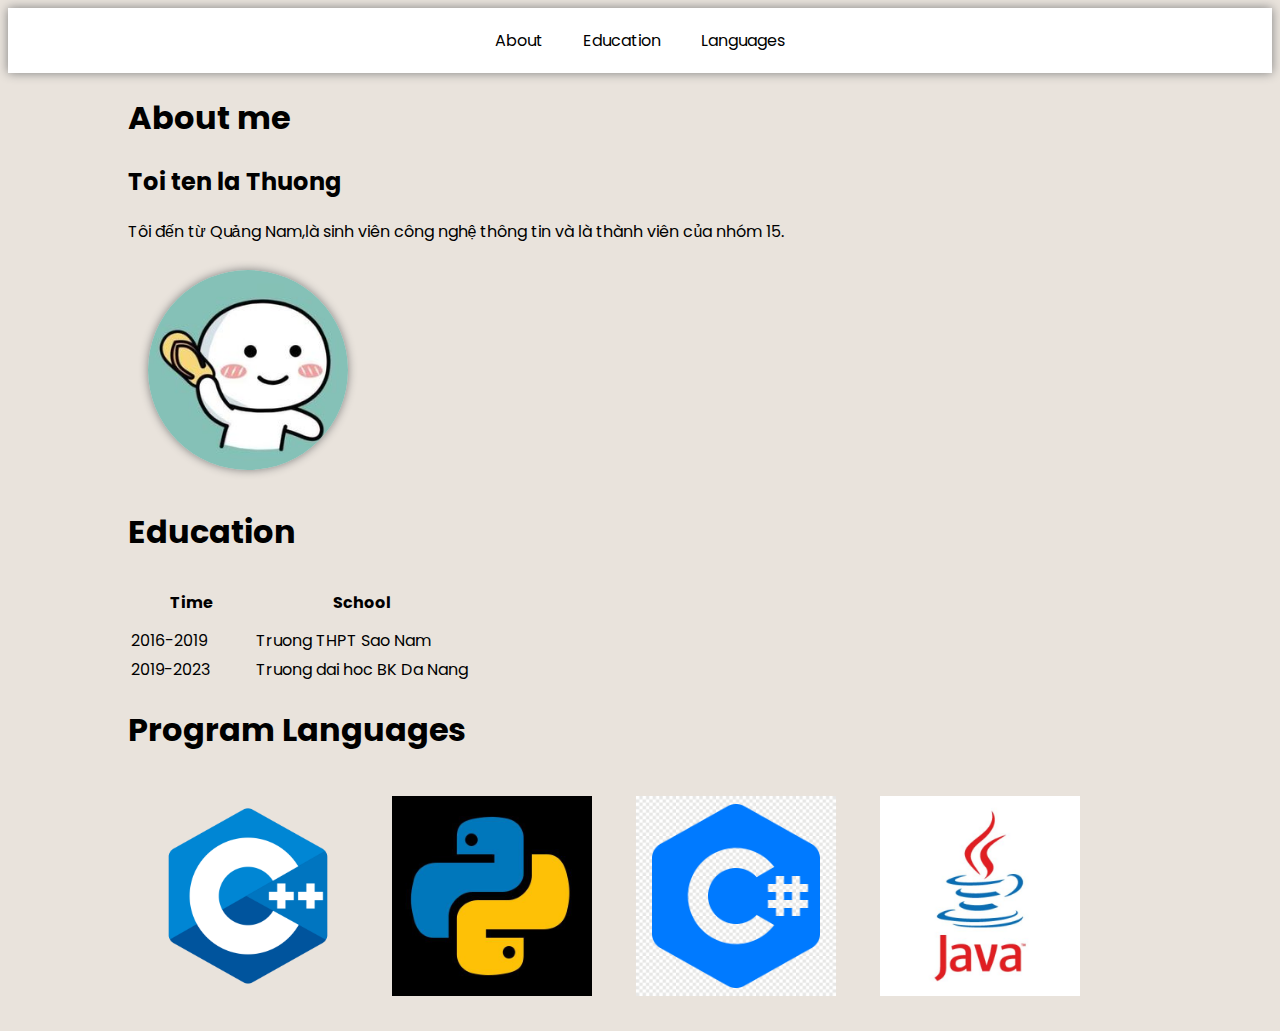
==== index.html @ ce1f1030 "inint" ====
<!DOCTYPE html>
<html>

<head>
    <title>Web</title>
    <meta charset="UTF-8">
    <link rel="icon" href="685681.png">
    <link rel="preconnect" href="https://fonts.googleapis.com">
    <link rel="preconnect" href="https://fonts.gstatic.com" crossorigin>
    <link href="https://fonts.googleapis.com/css2?family=Poppins:ital,wght@0,100;0,200;0,300;0,400;0,500;0,600;0,700;0,800;1,100;1,200;1,300;1,400;1,700&display=swap" rel="stylesheet">
    <link rel="stylesheet" href="css/style.css" type="text/css">

    <body>
        <section id="nav">
            <div>
                <ul>
                    <li><a href="#">About</a></li>
                    <li><a href="#">Education</a></li>
                    <li><a href="#">Languages</a></li>
                </ul>
            </div>
        </section>

        <section id="about-me">
            <div class="container">
                <div class="info">
                    <h1>About me</h1>
                    <h2>Toi ten la Thuong</h2>
                    <p>Tôi đến từ Quảng Nam,là sinh viên công nghệ thông tin và là thành viên của nhóm 15.</p>
                </div>
                <div class="avatar">
                    <img src="e89d292e76d2ffee19e7f17f7f9c6734.jpg" alt="avatar">
                </div>

            </div>
        </section>
        <section id="education">
            <div class="container">
                <h1>Education</h1>
                <table>
                    <tr>
                        <th>Time</th>
                        <th>School</th>
                    </tr>
                    <tr>
                        <td>2016-2019</td>
                        <td>Truong THPT Sao Nam</td>
                    </tr>
                    <tr>
                        <td>2019-2023</td>
                        <td>Truong dai hoc BK Da Nang</td>
                    </tr>
                </table>
            </div>
        </section>
        <section id="languages">
            <div class="container">
                <h1>Program Languages</h1>
                <div class="list-logos">
                    <img class="logo" src="c-plus-plus-logo.png" alt="C++">
                    <img class="logo" src="2f9c11f9e55efbf1791f12c06d60729b.jpg" alt="Python">
                    <img class="logo" src="png-clipart-c-logo-c-programming-language-computer-icons-computer-programming-programming-miscellaneous-blue.png" alt="C#">
                    <img class="logo" src="f1eaa7278f64e27128e062a3de918265.jpg" alt="Java">
                </div>
            </div>
        </section>
        <footer>

        </footer>

    </body>
</head>

</html>
---- css/style.css ----
* {
    font-family: 'Poppins', sans-serif;
}

body {
    background-color: rgb(233, 227, 220);
}

#nav {
    background-color: rgb(255, 255, 255);
}

#nav ul {
    list-style: none;
    padding: 0;
    display: flex;
    justify-content: center;
    box-shadow: 0 0 10px gray;
    margin: 0;
}

#nav ul li {
    padding: 20px;
}

#nav ul li a {
    text-decoration: none;
    color: black;
}

#nav ul li a:hover {
    color: blue;
}

#about-me {
    display: flex;
    justify-content: center;
}

.container {
    width: 1024px;
}

#about-me .avatar {
    align-self: center;
}

#about-me .avatar img {
    height: 200px;
    width: auto;
    border-radius: 50%;
    box-shadow: 0 0 10px gray;
    margin: 10px 20px;
}

#education th {
    padding: 10px 40px;
}

#education {
    display: flex;
    justify-content: center;
}

#languages {
    display: flex;
    justify-content: center;
}

#languages .logo {
    max-width: 200px;
    height: auto;
    padding: 20px;
}
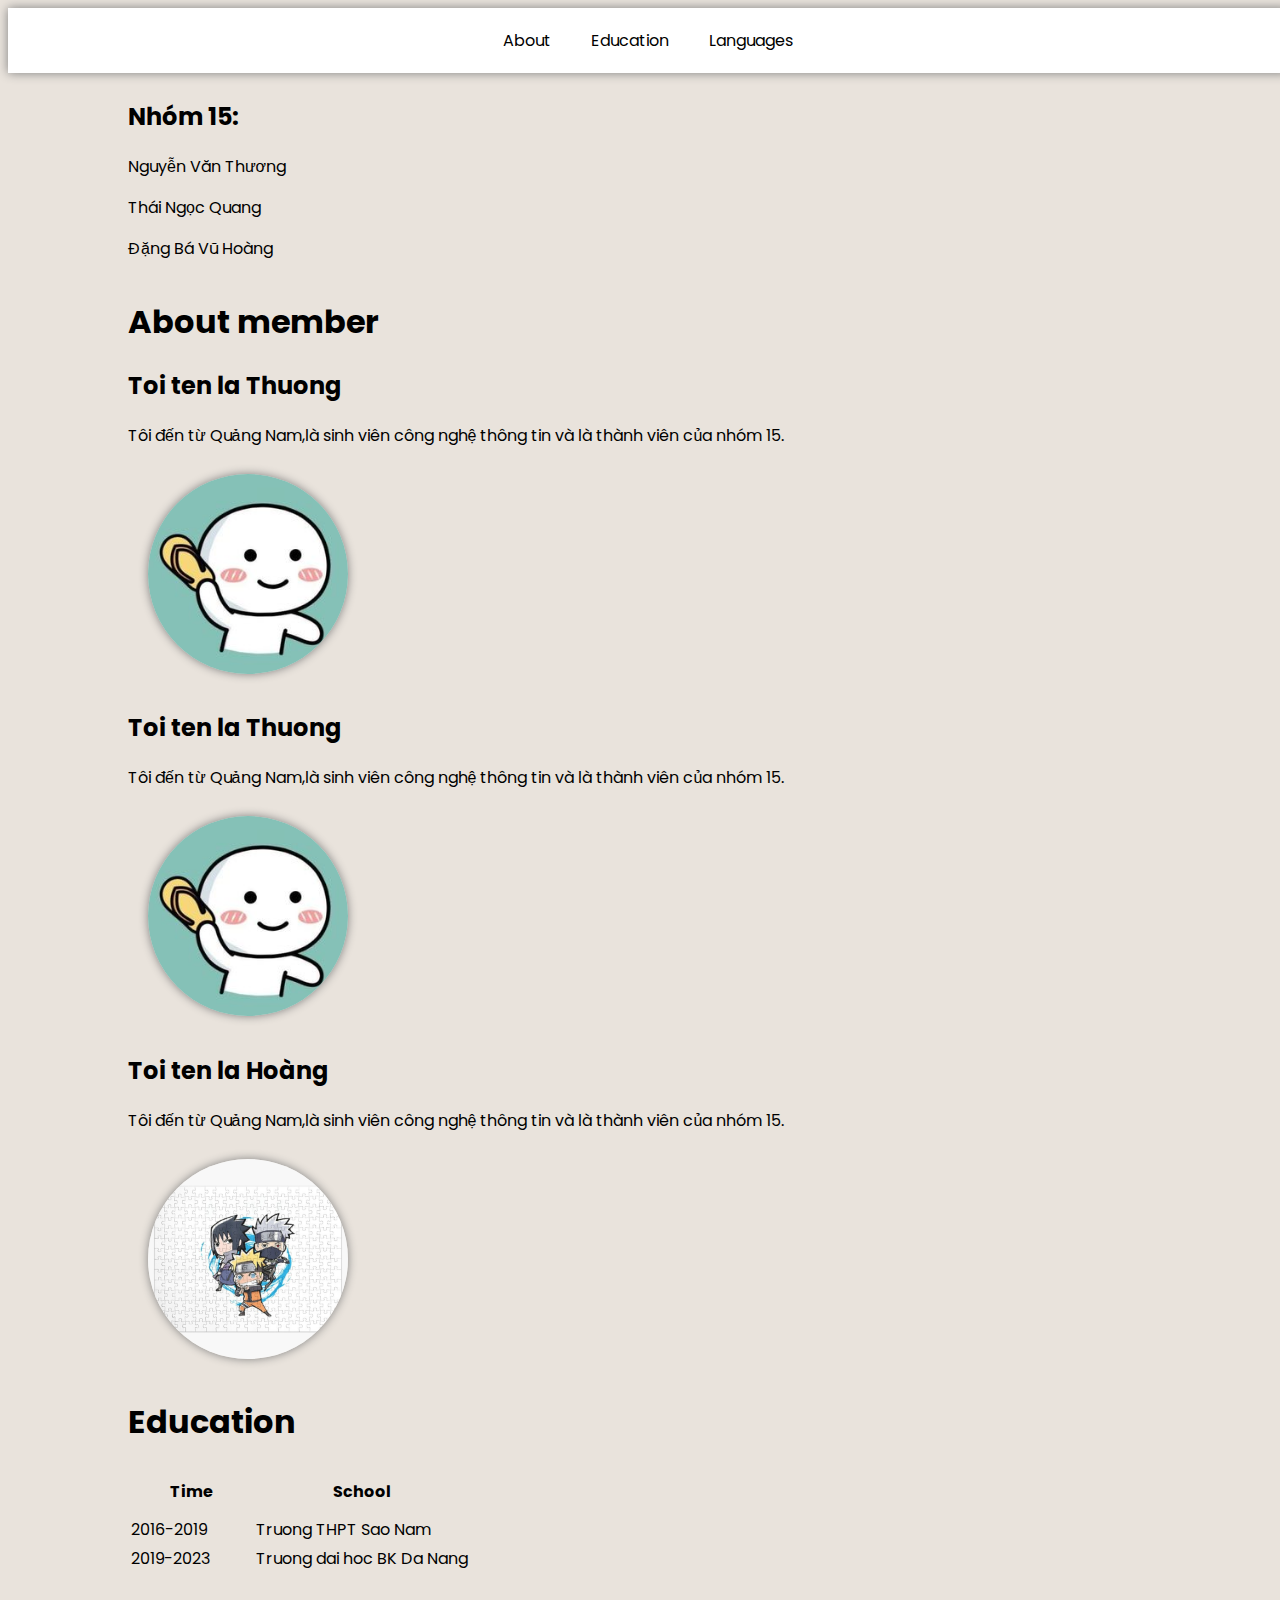
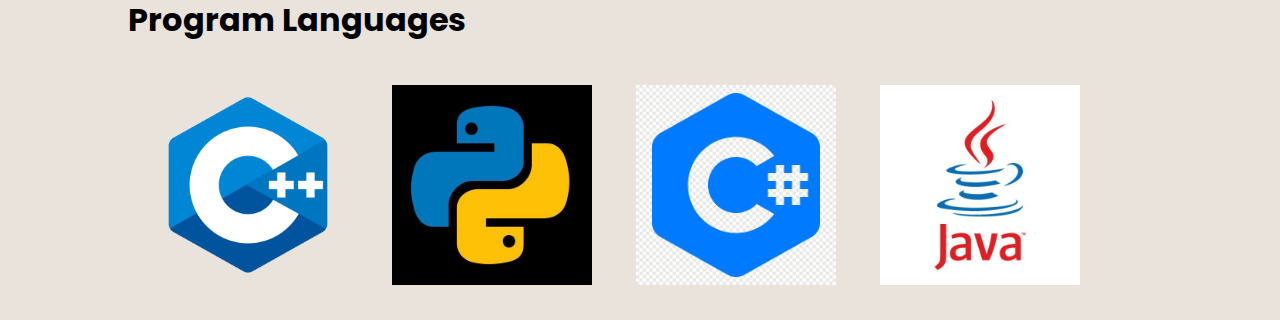
==== commit 7ee19f2c: "add" ====
--- a/index.html
+++ b/index.html
@@ -11,29 +11,56 @@
     <link rel="stylesheet" href="css/style.css" type="text/css">
 
     <body>
-        <section id="nav">
+        <section class="nav">
             <div>
                 <ul>
-                    <li><a href="#">About</a></li>
-                    <li><a href="#">Education</a></li>
-                    <li><a href="#">Languages</a></li>
+                    <li><a href="#about-us">About</a></li>
+                    <li><a href="#education">Education</a></li>
+                    <li><a href="#languages">Languages</a></li>
                 </ul>
             </div>
         </section>
 
-        <section id="about-me">
+        <section id="about-us">
             <div class="container">
                 <div class="info">
-                    <h1>About me</h1>
+                    <h1>About us</h1>
+                    <h2>Nhóm 15:</h2>
+                    <p>Nguyễn Văn Thương</p>
+                    <p>Thái Ngọc Quang</p>
+                    <p>Đặng Bá Vũ Hoàng</p>
+                </div>
+
+            </div>
+        </section>
+        <section class="about-me">
+            <div class="container">
+                <h1>About member</h1>
+                <div class="info">
                     <h2>Toi ten la Thuong</h2>
                     <p>Tôi đến từ Quảng Nam,là sinh viên công nghệ thông tin và là thành viên của nhóm 15.</p>
                 </div>
                 <div class="avatar">
                     <img src="e89d292e76d2ffee19e7f17f7f9c6734.jpg" alt="avatar">
                 </div>
+                <div class="info">
+                    <h2>Toi ten la Thuong</h2>
+                    <p>Tôi đến từ Quảng Nam,là sinh viên công nghệ thông tin và là thành viên của nhóm 15.</p>
+                </div>
+                <div class="avatar2">
+                    <img src="e89d292e76d2ffee19e7f17f7f9c6734.jpg" alt="avatar">
+                </div>
+                <div class="info">
+                    <h2>Toi ten la Hoàng</h2>
+                    <p>Tôi đến từ Quảng Nam,là sinh viên công nghệ thông tin và là thành viên của nhóm 15.</p>
+                </div>
+                <div class="avatar">
+                    <img src="hoang.jpg" alt="avatar">
+                </div>
 
             </div>
         </section>
+        
         <section id="education">
             <div class="container">
                 <h1>Education</h1>
--- a/css/style.css
+++ b/css/style.css
@@ -6,11 +6,13 @@
     background-color: rgb(233, 227, 220);
 }
 
-#nav {
+.nav {
     background-color: rgb(255, 255, 255);
+    position: fixed;
+    width: 100%;
 }
 
-#nav ul {
+.nav ul {
     list-style: none;
     padding: 0;
     display: flex;
@@ -19,20 +21,25 @@
     margin: 0;
 }
 
-#nav ul li {
+.nav ul li {
     padding: 20px;
 }
 
-#nav ul li a {
+.nav ul li a {
     text-decoration: none;
     color: black;
 }
 
-#nav ul li a:hover {
+.nav ul li a:hover {
     color: blue;
 }
+#about-us {
+    display: flex;
+    justify-content: center;
+}
 
-#about-me {
+
+.about-me {
     display: flex;
     justify-content: center;
 }
@@ -41,11 +48,19 @@
     width: 1024px;
 }
 
-#about-me .avatar {
+.about-me .avatar,.avatar2 {
     align-self: center;
 }
 
-#about-me .avatar img {
+.about-me .avatar img {
+    height: 200px;
+    width: auto;
+    border-radius: 50%;
+    box-shadow: 0 0 10px gray;
+    margin: 10px 20px;
+    right: 0px;
+}
+.about-me .avatar2 img {
     height: 200px;
     width: auto;
     border-radius: 50%;
@@ -71,4 +86,10 @@
     max-width: 200px;
     height: auto;
     padding: 20px;
-}+}
+#education:target{
+    animation: play .8s steps(10) infinite;
+}
+html {
+    scroll-behavior: smooth !important;
+}
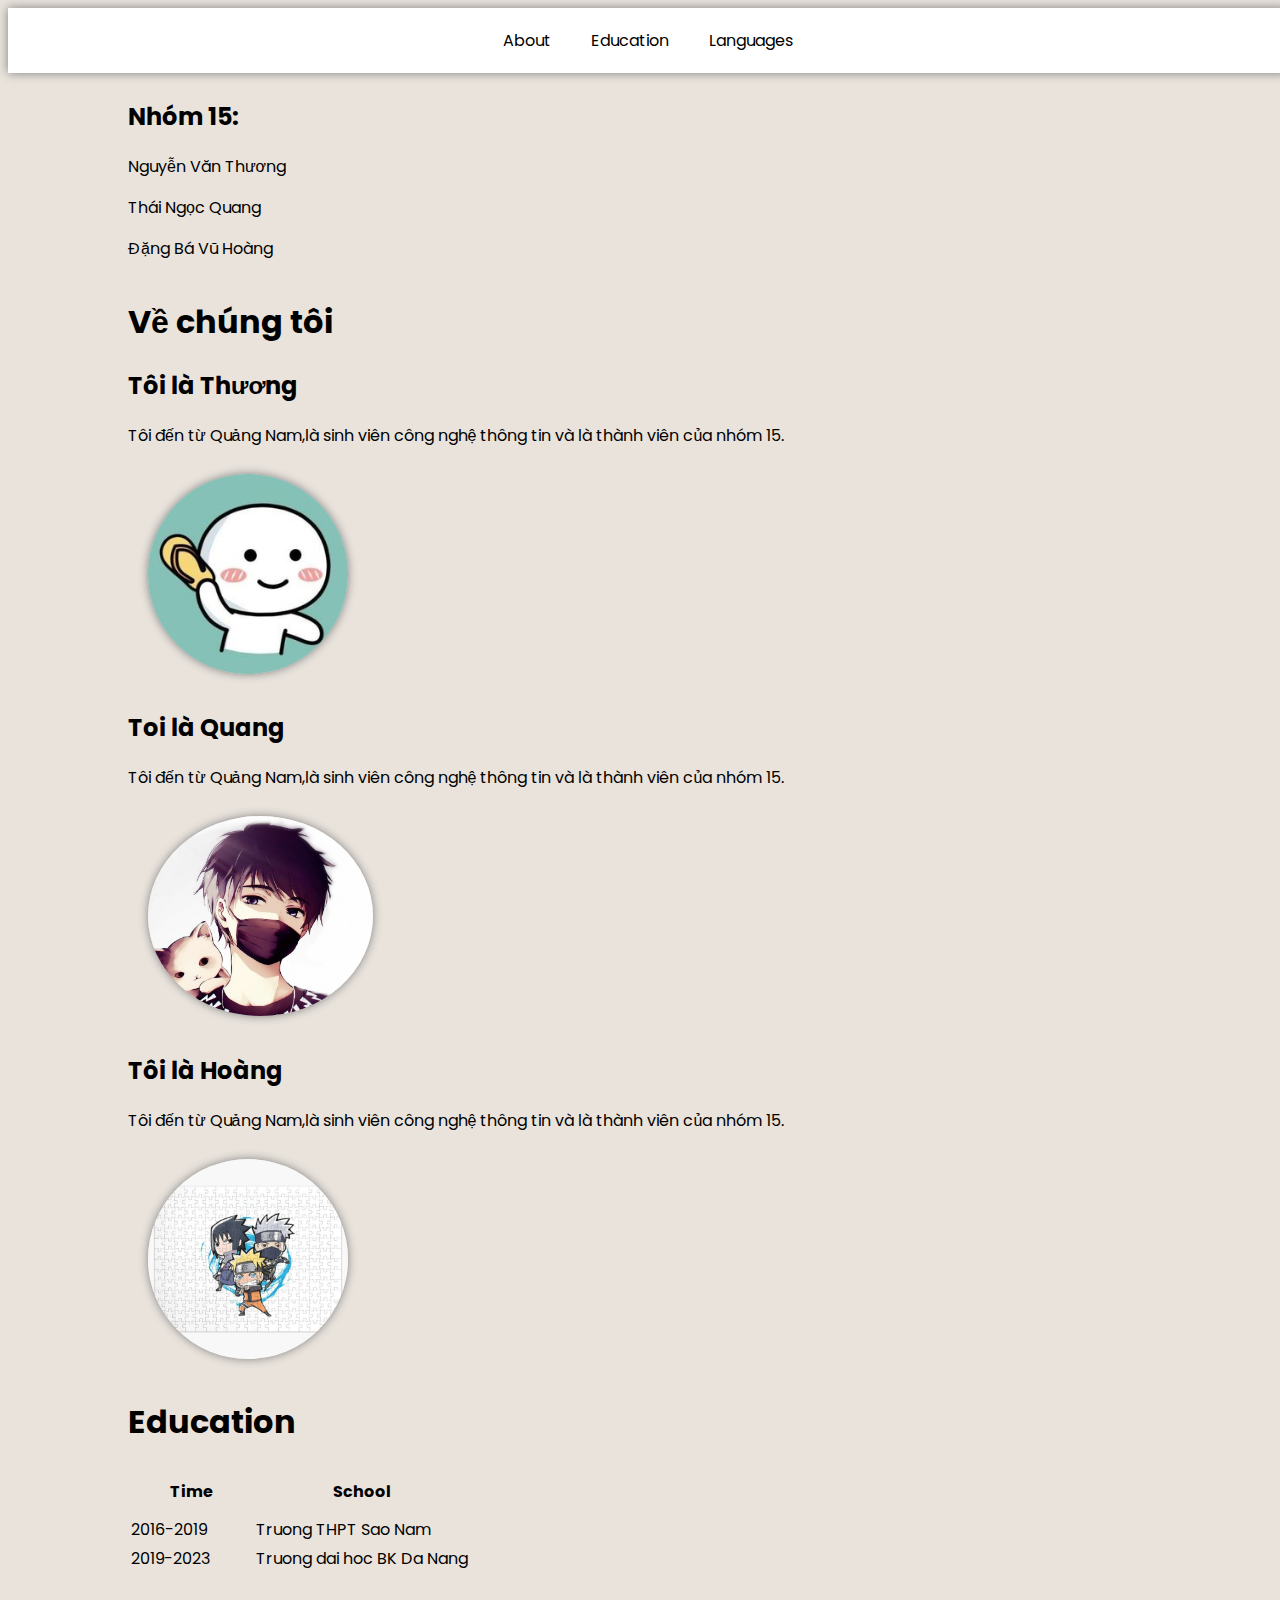
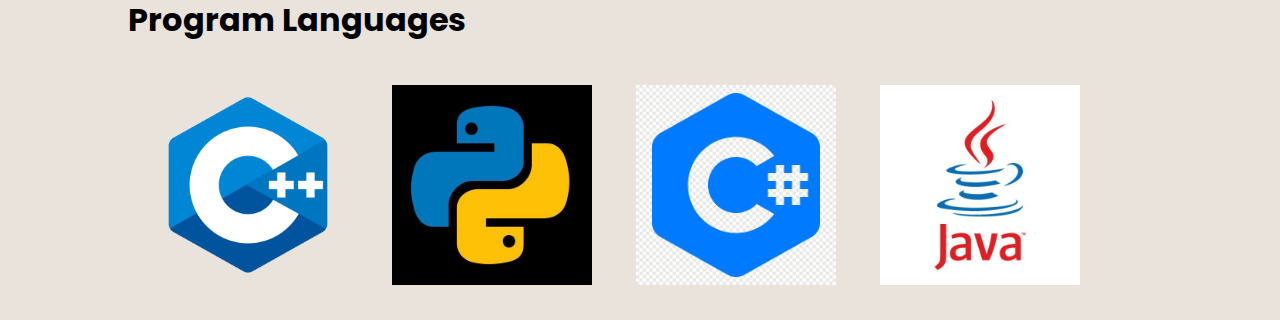
==== commit 933e8026: "them anh quan" ====
--- a/index.html
+++ b/index.html
@@ -24,7 +24,7 @@
         <section id="about-us">
             <div class="container">
                 <div class="info">
-                    <h1>About us</h1>
+                    <h1>Về nhóm</h1>
                     <h2>Nhóm 15:</h2>
                     <p>Nguyễn Văn Thương</p>
                     <p>Thái Ngọc Quang</p>
@@ -35,23 +35,23 @@
         </section>
         <section class="about-me">
             <div class="container">
-                <h1>About member</h1>
+                <h1>Về chúng tôi</h1>
                 <div class="info">
-                    <h2>Toi ten la Thuong</h2>
+                    <h2>Tôi là Thương</h2>
                     <p>Tôi đến từ Quảng Nam,là sinh viên công nghệ thông tin và là thành viên của nhóm 15.</p>
                 </div>
                 <div class="avatar">
-                    <img src="e89d292e76d2ffee19e7f17f7f9c6734.jpg" alt="avatar">
+                    <img src="thuong.jpg" alt="avatar">
                 </div>
                 <div class="info">
-                    <h2>Toi ten la Thuong</h2>
+                    <h2>Toi là Quang</h2>
                     <p>Tôi đến từ Quảng Nam,là sinh viên công nghệ thông tin và là thành viên của nhóm 15.</p>
                 </div>
                 <div class="avatar2">
-                    <img src="e89d292e76d2ffee19e7f17f7f9c6734.jpg" alt="avatar">
+                    <img src="quang.jpg" alt="avatar">
                 </div>
                 <div class="info">
-                    <h2>Toi ten la Hoàng</h2>
+                    <h2>Tôi là Hoàng</h2>
                     <p>Tôi đến từ Quảng Nam,là sinh viên công nghệ thông tin và là thành viên của nhóm 15.</p>
                 </div>
                 <div class="avatar">
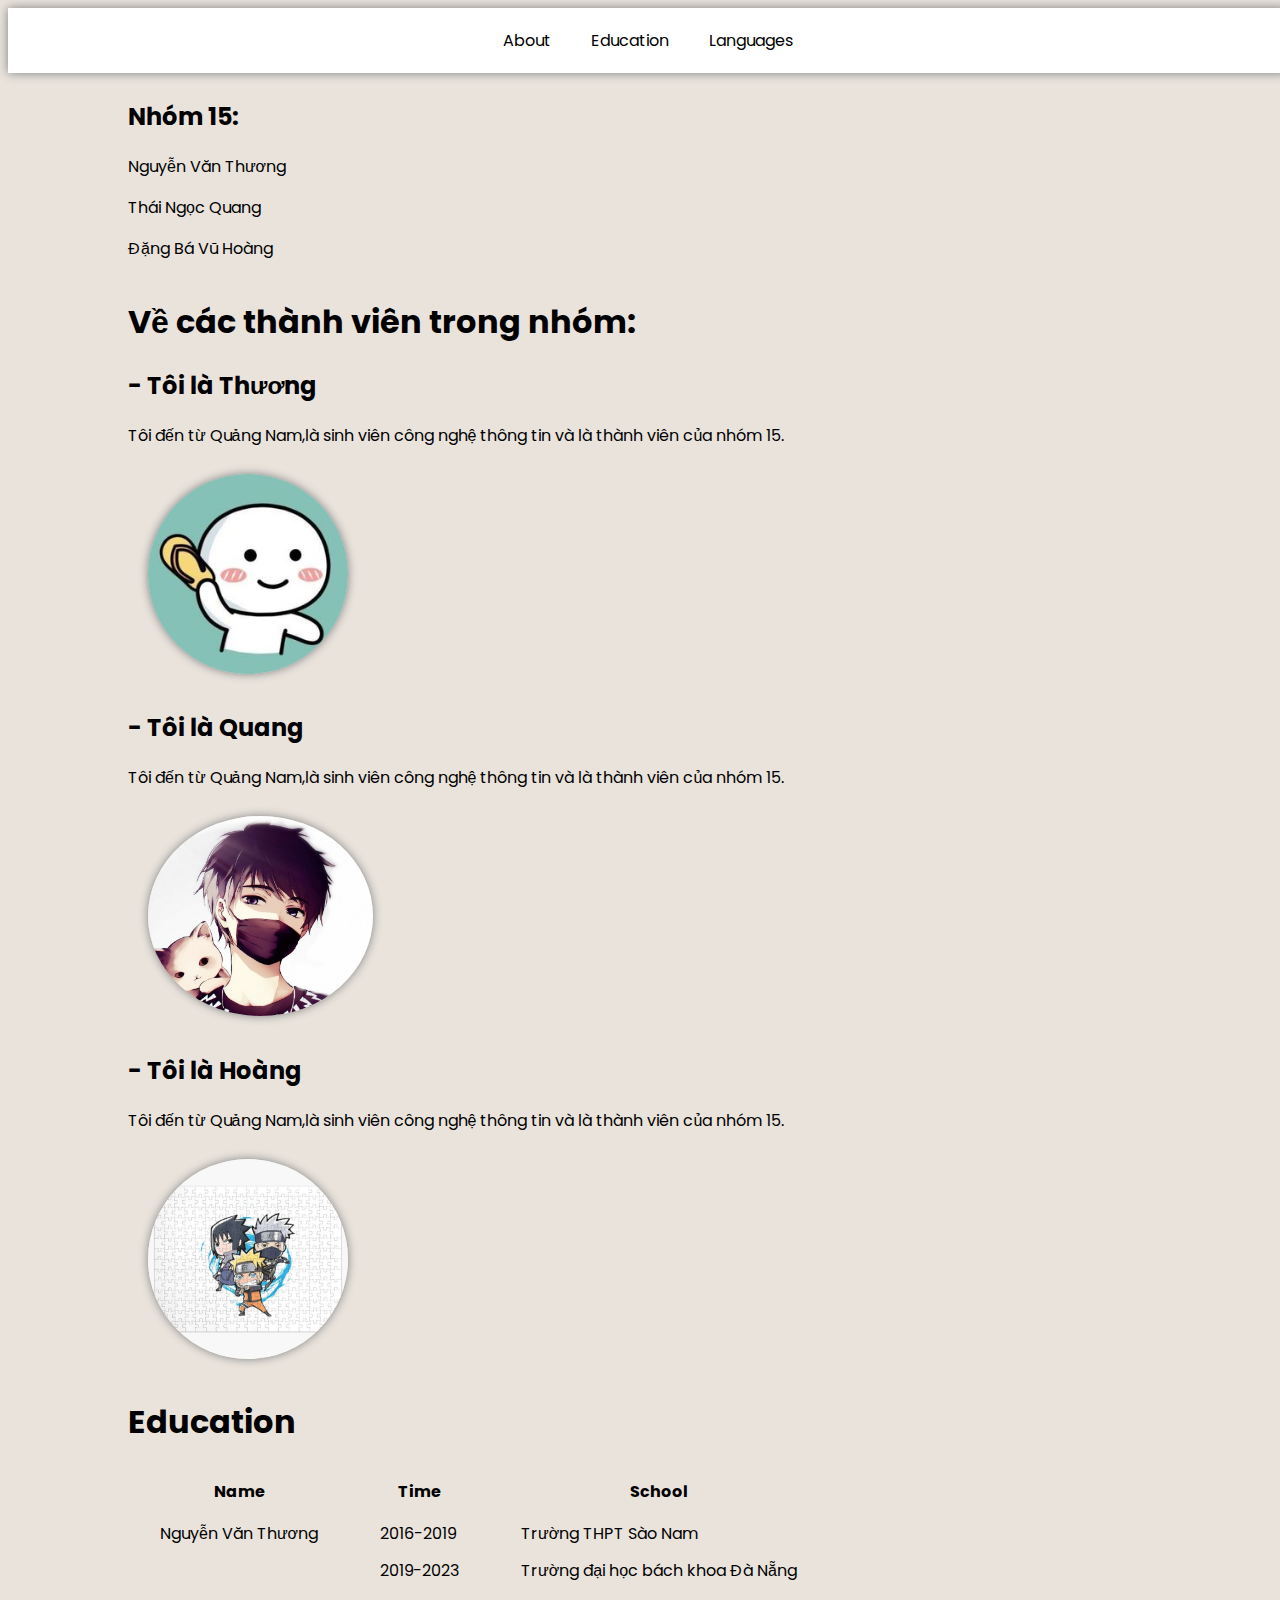
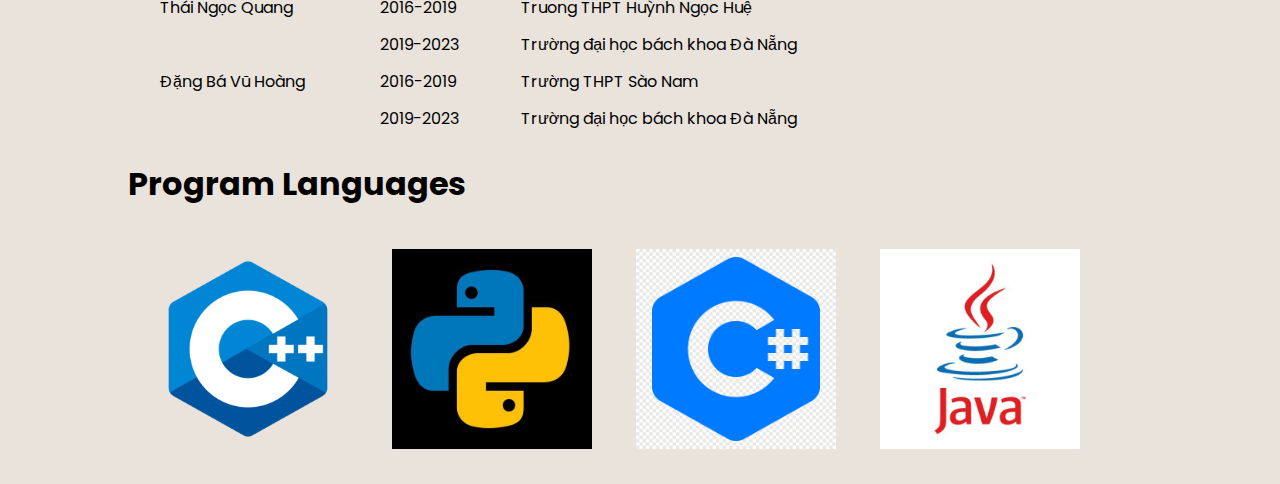
==== commit af17672f: "thuong sua file" ====
--- a/index.html
+++ b/index.html
@@ -35,23 +35,23 @@
         </section>
         <section class="about-me">
             <div class="container">
-                <h1>Về chúng tôi</h1>
+                <h1>Về các thành viên trong nhóm:</h1>
                 <div class="info">
-                    <h2>Tôi là Thương</h2>
+                    <h2>- Tôi là Thương</h2>
                     <p>Tôi đến từ Quảng Nam,là sinh viên công nghệ thông tin và là thành viên của nhóm 15.</p>
                 </div>
                 <div class="avatar">
                     <img src="thuong.jpg" alt="avatar">
                 </div>
                 <div class="info">
-                    <h2>Toi là Quang</h2>
+                    <h2>- Tôi là Quang</h2>
                     <p>Tôi đến từ Quảng Nam,là sinh viên công nghệ thông tin và là thành viên của nhóm 15.</p>
                 </div>
                 <div class="avatar2">
                     <img src="quang.jpg" alt="avatar">
                 </div>
                 <div class="info">
-                    <h2>Tôi là Hoàng</h2>
+                    <h2>- Tôi là Hoàng</h2>
                     <p>Tôi đến từ Quảng Nam,là sinh viên công nghệ thông tin và là thành viên của nhóm 15.</p>
                 </div>
                 <div class="avatar">
@@ -60,22 +60,45 @@
 
             </div>
         </section>
-        
+
         <section id="education">
             <div class="container">
                 <h1>Education</h1>
                 <table>
                     <tr>
+                        <th>Name</th>
                         <th>Time</th>
                         <th>School</th>
                     </tr>
                     <tr>
+                        <td>Nguyễn Văn Thương</td>
                         <td>2016-2019</td>
-                        <td>Truong THPT Sao Nam</td>
+                        <td>Trường THPT Sào Nam</td>
                     </tr>
                     <tr>
+                        <td></td>
                         <td>2019-2023</td>
-                        <td>Truong dai hoc BK Da Nang</td>
+                        <td>Trường đại học bách khoa Đà Nẵng</td>
+                    </tr>
+                    <tr>
+                        <td>Thái Ngọc Quang</td>
+                        <td>2016-2019</td>
+                        <td>Truong THPT Huỳnh Ngọc Huệ</td>
+                    </tr>
+                    <tr>
+                        <td></td>
+                        <td>2019-2023</td>
+                        <td>Trường đại học bách khoa Đà Nẵng</td>
+                    </tr>
+                    <tr>
+                        <td>Đặng Bá Vũ Hoàng</td>
+                        <td>2016-2019</td>
+                        <td>Trường THPT Sào Nam</td>
+                    </tr>
+                    <tr>
+                        <td></td>
+                        <td>2019-2023</td>
+                        <td>Trường đại học bách khoa Đà Nẵng</td>
                     </tr>
                 </table>
             </div>
--- a/css/style.css
+++ b/css/style.css
@@ -33,11 +33,11 @@
 .nav ul li a:hover {
     color: blue;
 }
+
 #about-us {
     display: flex;
     justify-content: center;
 }
-
 
 .about-me {
     display: flex;
@@ -48,7 +48,8 @@
     width: 1024px;
 }
 
-.about-me .avatar,.avatar2 {
+.about-me .avatar,
+.avatar2 {
     align-self: center;
 }
 
@@ -60,6 +61,7 @@
     margin: 10px 20px;
     right: 0px;
 }
+
 .about-me .avatar2 img {
     height: 200px;
     width: auto;
@@ -70,6 +72,10 @@
 
 #education th {
     padding: 10px 40px;
+}
+
+#education td {
+    padding: 5px 30px;
 }
 
 #education {
@@ -87,9 +93,11 @@
     height: auto;
     padding: 20px;
 }
-#education:target{
+
+#education:target {
     animation: play .8s steps(10) infinite;
 }
+
 html {
     scroll-behavior: smooth !important;
-}
+}